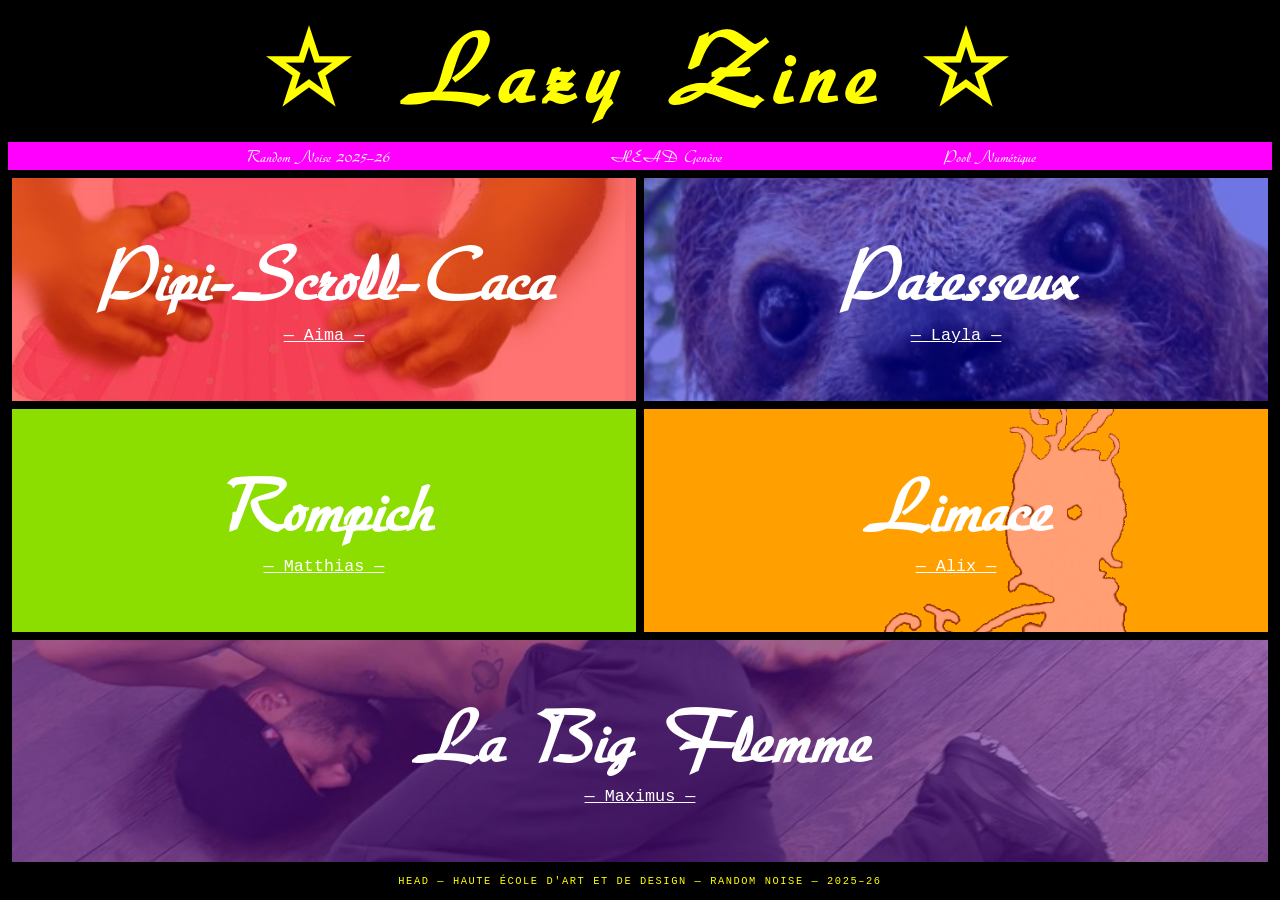
==== index.html @ 35125c29 "upload website" ====
<!DOCTYPE html>
<html lang="fr">
<head>
    <meta charset="UTF-8">
    <meta name="viewport" content="width=device-width, initial-scale=1.0">
    <title>LAZY ZINE</title>
    <style>
        * { margin: 0; padding: 0; box-sizing: border-box; }

        html, body {
            height: 100vh;
            overflow: hidden;
        }

        @font-face {
            font-family: Diskus;
            src: url(DiskusBQRegular.otf);
        }

        body {
            background: #ffff00;
            font-family: Diskus, "Comic Sans MS", cursive;
            display: grid;
            grid-template-rows: auto auto 1fr auto;
            border: 8px solid #000;
        }

        header {
            background: #000;
            color: #ffff00;
            text-align: center;
            padding: 0.4rem;
            font-size: clamp(2.5rem, 9vw, 6rem);
            font-weight: bold;
            letter-spacing: 0.1em;
            border-bottom: 8px solid #000;
            overflow: hidden;
        }

        .ticker {
            background: #ff00ff;
            color: #fff;
            font-size: 1rem;
            padding: 0.3rem 1rem;
            border-bottom: 4px solid #000;
            display: flex;
            justify-content: space-evenly;
            align-items: center;
        }

        @keyframes blink {
            0%, 49% { opacity: 1; }
            50%, 100% { opacity: 0; }
        }
        @keyframes bounce {
            0%, 100% { transform: translateY(0); }
            50%       { transform: translateY(-5px); }
        }
        @keyframes skew {
            0%   { transform: skewX(-10deg); }
            50%  { transform: skewX(10deg); }
            100% { transform: skewX(-10deg); }
        }

        .blink  { display: inline-block; animation: blink  0.7s step-end infinite; }
        .bounce { display: inline-block; animation: bounce 0.6s ease-in-out infinite; }
        .skew   { display: inline-block; animation: skew   2.4s ease-in-out infinite; }

        .grid {
            display: grid;
            grid-template-columns: 1fr 1fr;
            grid-template-rows: repeat(3, 1fr);
        }

        .grid a {
            display: flex;
            flex-direction: column;
            align-items: center;
            justify-content: center;
            text-decoration: none;
            border: 4px solid #000;
            font-size: clamp(1.8rem, 6vw, 4.5rem);
            font-weight: bold;
            text-align: center;
            padding: 1rem;
            line-height: 1.2;
            position: relative;
            overflow: hidden;
        }

        /* rotating background image layer */
        .grid a::before {
            content: '';
            position: absolute;
            inset: 0;
            z-index: 0;
            background-size: cover;
            background-position: center;
            background-repeat: no-repeat;
        }

        /* static colour overlay layer */
        .grid a::after {
            content: '';
            position: absolute;
            inset: 0;
            z-index: 1;
        }

        /* text content above both layers */
        .grid a > * { position: relative; z-index: 2; }

        .grid a b.t {
            display: inline-block;
            font-weight: inherit;
        }

        .grid a:hover b.t {
            animation: skew 2.4s ease-in-out infinite;
        }

        .grid a span {
            font-size: 1.05rem;
            font-family: "Courier New", monospace;
            text-decoration: underline;
            margin-top: 0.4rem;
            font-weight: normal;
        }

        @keyframes lazy-zoom {
            from { transform: scale(1); }
            to   { transform: scale(1.4); }
        }

        .c1 { color: #fff; }
        .c1::before { background-image: url(aima/images/shrekcute.jpg); }
        .c1::after  { background: rgba(255, 0, 0, 0.55); }
        .c1:hover::before { animation: lazy-zoom 4s ease-out forwards; }

        .c2 { color: #fff; }
        .c2::before { background-image: url(layla/images/paresseux.png); }
        .c2::after  { background: rgba(0, 0, 200, 0.5); }
        .c2:hover::before { animation: lazy-zoom 5s ease-out forwards; }

        .c3 { color: #fff; }
        .c3::before { background-image: url(matthias/images/Anim_ticket_1.gif); }
        .c3::after  { background: rgba(0, 180, 0, 0.45); }
        .c3:hover::before { animation: lazy-zoom 3.5s ease-out forwards; }

        .c4 { color: #fff; }
        .c4::before { background-image: url(alix/images/b5890ecde42a4f95ab9127c6271eb50f.png); }
        .c4::after  { background: rgba(255, 80, 0, 0.55); }
        .c4:hover::before { animation: lazy-zoom 4.5s ease-out forwards; }

        .c5 { color: #fff; grid-column: 1 / -1; }
        .c5::before { background-image: url(maximus/images/moussa.jpg); }
        .c5::after  { background: rgba(80, 0, 140, 0.55); }
        .c5:hover::before { animation: lazy-zoom 4s ease-out forwards; }

        footer {
            background: #000;
            color: #ffff00;
            font-family: "Courier New", monospace;
            font-size: 0.65rem;
            text-align: center;
            padding: 0.3rem;
            border-top: 4px solid #000;
            letter-spacing: 0.15em;
        }
    </style>
</head>
<body>

    <header><span class="skew">☆ Lazy Zine ☆</span></header>

    <div class="ticker">
        <span class="bounce">Random Noise 2025–26</span>
        <span>HEAD Genève</span>
        <span class="blink">Pool Numérique</span>
    </div>

    <div class="grid">
        <a href="aima/" class="c1">
            <b class="t">Pipi-Scroll-Caca</b>
            <span>— Aima —</span>
        </a>
        <a href="layla/" class="c2">
            <b class="t">Paresseux</b>
            <span>— Layla —</span>
        </a>
        <a href="matthias/" class="c3">
            <b class="t">Rompich</b>
            <span>— Matthias —</span>
        </a>
        <a href="alix/" class="c4">
            <b class="t">Limace</b>
            <span>— Alix —</span>
        </a>
        <a href="maximus/" class="c5">
            <b class="t">La Big Flemme</b>
            <span>— Maximus —</span>
        </a>
    </div>

    <footer>HEAD — HAUTE ÉCOLE D'ART ET DE DESIGN — RANDOM NOISE — 2025–26</footer>

</body>
</html>
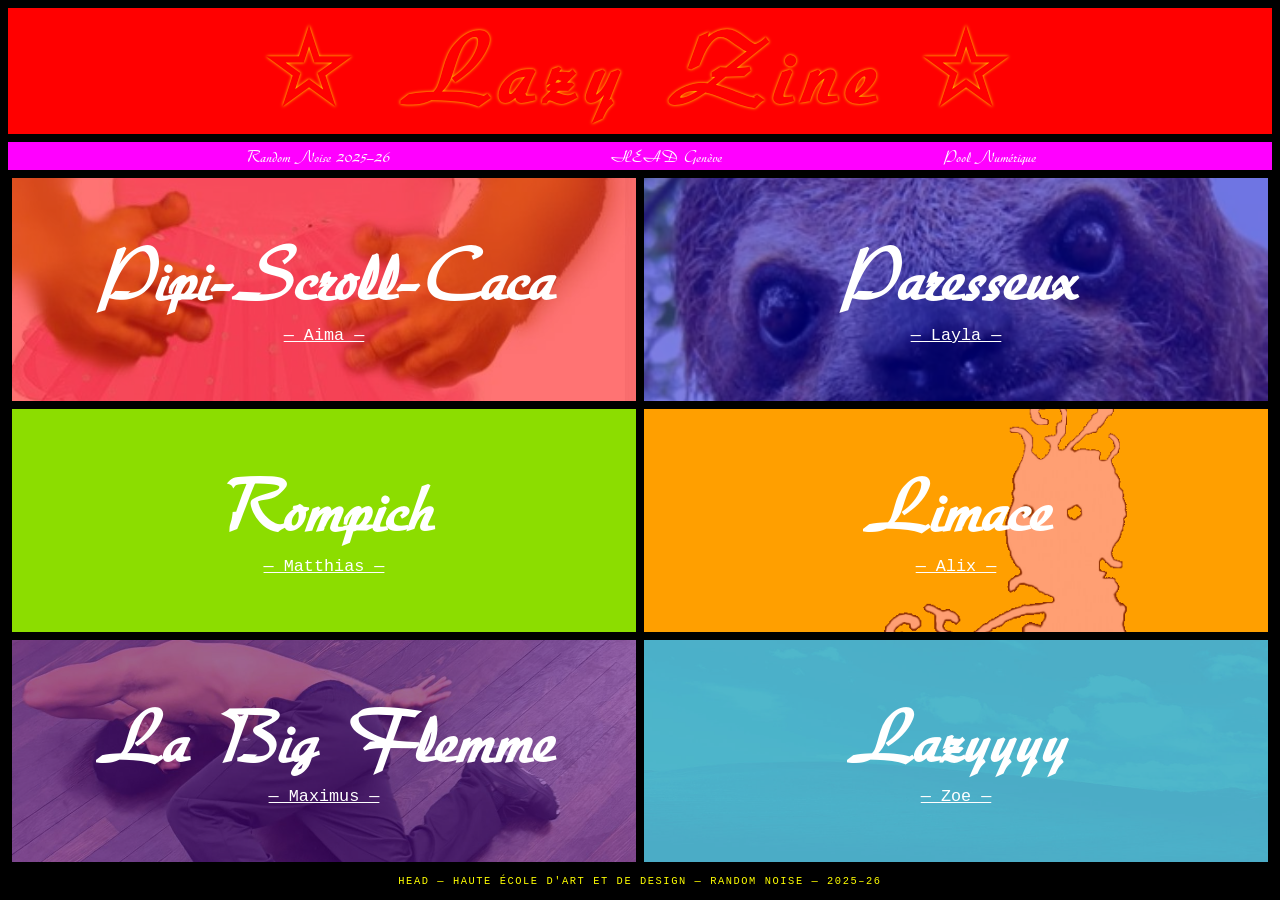
==== commit 63668cbd: "Zoe, Maximus websites, Aima's update" ====
--- a/index.html
+++ b/index.html
@@ -1,5 +1,5 @@
 <!DOCTYPE html>
-<html lang="fr">
+<html lang="en">
 <head>
     <meta charset="UTF-8">
     <meta name="viewport" content="width=device-width, initial-scale=1.0">
@@ -26,7 +26,7 @@
         }
 
         header {
-            background: #000;
+            background: #ff0000;
             color: #ffff00;
             text-align: center;
             padding: 0.4rem;
@@ -64,7 +64,7 @@
 
         .blink  { display: inline-block; animation: blink  0.7s step-end infinite; }
         .bounce { display: inline-block; animation: bounce 0.6s ease-in-out infinite; }
-        .skew   { display: inline-block; animation: skew   2.4s ease-in-out infinite; }
+        .skew   { display: inline-block; animation: skew   2.4s ease-in-out infinite; color: #ff0000; text-shadow: 0 0 0.2rem #ffff00; }
 
         .grid {
             display: grid;
@@ -152,10 +152,15 @@
         .c4::after  { background: rgba(255, 80, 0, 0.55); }
         .c4:hover::before { animation: lazy-zoom 4.5s ease-out forwards; }
 
-        .c5 { color: #fff; grid-column: 1 / -1; }
+        .c5 { color: #fff; }
         .c5::before { background-image: url(maximus/images/moussa.jpg); }
         .c5::after  { background: rgba(80, 0, 140, 0.55); }
         .c5:hover::before { animation: lazy-zoom 4s ease-out forwards; }
+
+        .c6 { color: #fff; }
+        .c6::before { background-image: url(zoe/images/ciel.jpg); }
+        .c6::after  { background: rgba(0, 160, 160, 0.55); }
+        .c6:hover::before { animation: lazy-zoom 4.5s ease-out forwards; }
 
         footer {
             background: #000;
@@ -200,6 +205,10 @@
             <b class="t">La Big Flemme</b>
             <span>— Maximus —</span>
         </a>
+        <a href="zoe/" class="c6">
+            <b class="t">Lazyyyy</b>
+            <span>— Zoe —</span>
+        </a>
     </div>
 
     <footer>HEAD — HAUTE ÉCOLE D'ART ET DE DESIGN — RANDOM NOISE — 2025–26</footer>
